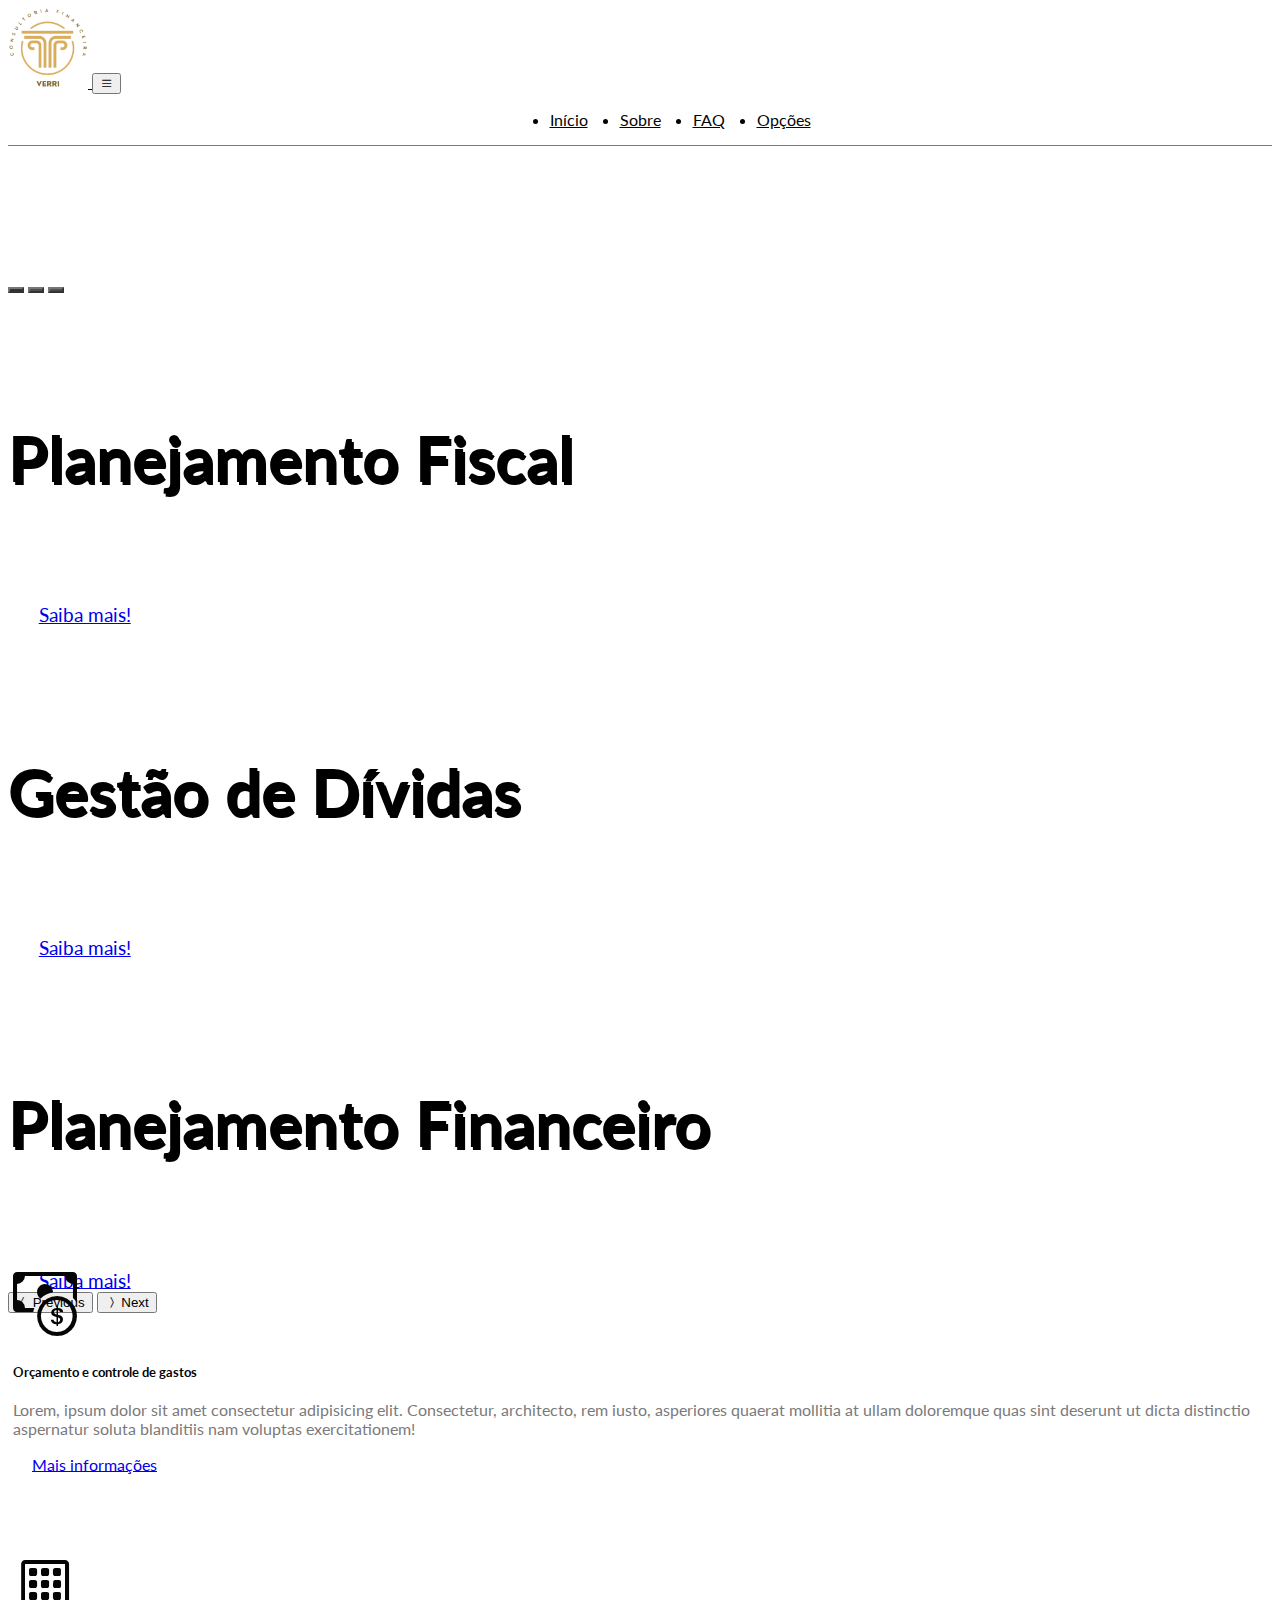
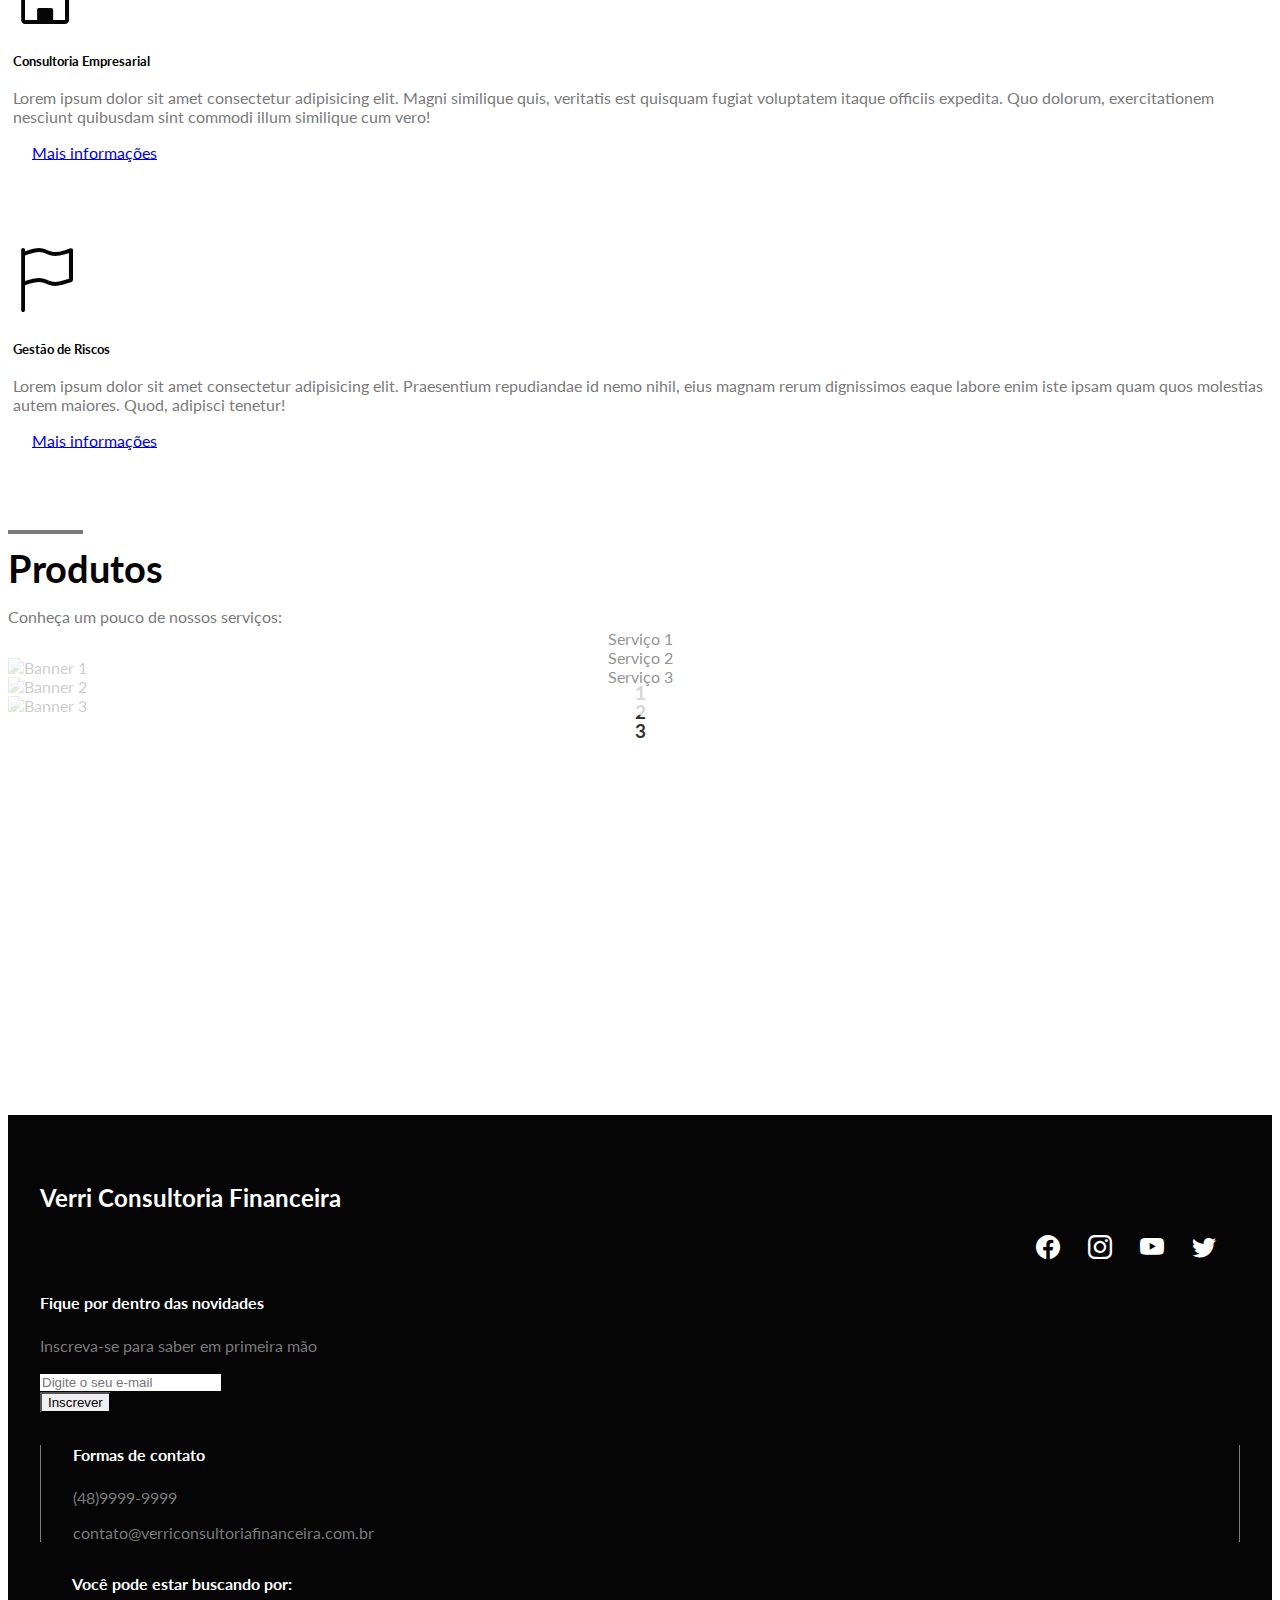
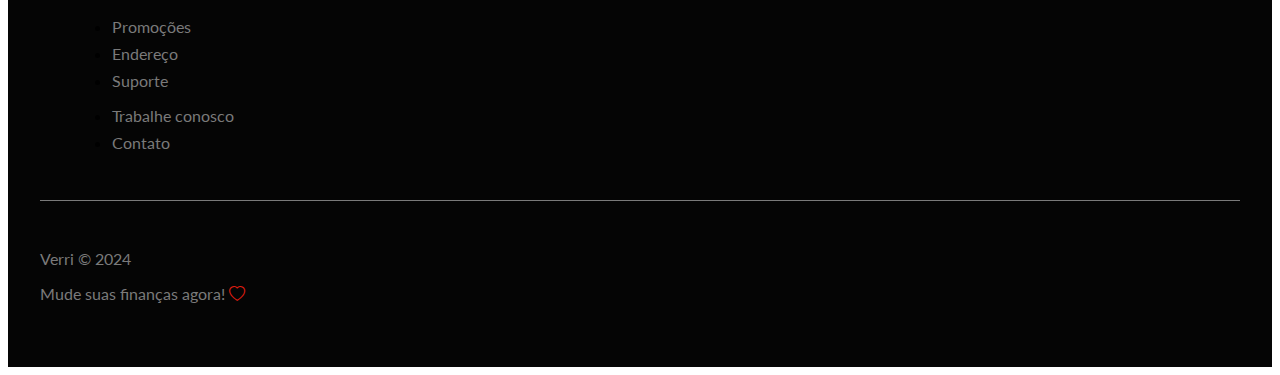
==== index.html @ dd6fc420 "Alterações na estrutura" ====
<!DOCTYPE html>
<html lang="pt-br">
<head>
    <meta charset="UTF-8">
    <meta http-equiv="X-UA-Compatible" content="IE=edge">
    <meta name="viewport" content="width=device-width, initial-scale=1.0">
    <title>Verri Consultoria Financeira</title>
    <!-- Fonte - Lato -->
    <link rel="preconnect" href="https://fonts.googleapis.com">
    <link rel="preconnect" href="https://fonts.gstatic.com" crossorigin>
    <link href="https://fonts.googleapis.com/css2?family=Lato:ital,wght@0,100;0,300;0,400;0,700;0,900;1,100;1,300;1,400;1,700;1,900&display=swap" rel="stylesheet"> 
    <!-- CSS Bootstrap -->
    <link href="https://cdn.jsdelivr.net/npm/bootstrap@5.1.3/dist/css/bootstrap.min.css" rel="stylesheet" integrity="sha384-1BmE4kWBq78iYhFldvKuhfTAU6auU8tT94WrHftjDbrCEXSU1oBoqyl2QvZ6jIW3" crossorigin="anonymous">
    <!-- ícones -->
    <link rel="stylesheet" href="https://cdn.jsdelivr.net/npm/bootstrap-icons@1.6.1/font/bootstrap-icons.css">
    <!-- JavaScript Bootstrap -->
    <script src="https://cdn.jsdelivr.net/npm/bootstrap@5.1.3/dist/js/bootstrap.bundle.min.js" integrity="sha384-ka7Sk0Gln4gmtz2MlQnikT1wXgYsOg+OMhuP+IlRH9sENBO0LRn5q+8nbTov4+1p" crossorigin="anonymous"></script>
    <!-- CSS projeto -->
    <link rel="stylesheet" href="styles/styles.css">
</head>
<body>
    <!-- NAVBAR -->
    <nav class="navbar navbar-expand-lg fixed-top bg-primary-color" id="navbar">
        <div class="container">
            <a href="#" class="navbar-brand primary-color">
                <img src="src/img/Gold Elegant Business Logo.png" alt="Gold Coffee">
            </a>
            <button 
            class="navbar-toggler" 
            type="button" 
            data-bs-toggle="collapse"
            data-bs-target="#navbar-items"
            aria-controls="navbar-items" 
            aria-expanded="false" 
            aria-label="Toggle navigation">
                <i class="bi bi-list"></i>
            </button> 
            <div class="collapse navbar-collapse" id="navbar-items">
                <ul class="navbar-nav me-auto mb-2 mb-lg-0">
                    <li class="nav-item">
                        <a href="index.html" class="nav-link primary-color">Início</a>
                    </li>
                    <li class="nav-item">
                        <a href="#" class="nav-link primary-color">Sobre</a>
                    </li>
                    <li class="nav-item">
                      <a href="#" class="nav-link primary-color">FAQ</a>
                  </li>
                    <li class="nav-item">
                        <a href="index.html" class="nav-link primary-color">Opções</a>
                    </li>
                </ul>
            </div>
        </div>
    </nav>

    <!-- CAROUSEL -->
    <div class="container" id="slider-container">
        <div class="carousel slide" id="slider" data-bs-ride="carousel">
            <div class="carousel-indicators">
                <button type="button" 
                class="active" 
                data-bs-target="#slider" 
                data-bs-slide-to="0" 
                aria-current="true" 
                aria-label="Slide 1">
                </button>
                <button type="button" 
                data-bs-target="#slider" 
                data-bs-slide-to="1" 
                aria-label="Slide 2">
                </button>
                <button type="button" 
                data-bs-target="#slider" 
                data-bs-slide-to="2" 
                aria-label="Slide 3">
                </button>
            </div>
            <div class="carousel-inner">
                <div class="carousel-item active">
                    <img src="https://images.unsplash.com/photo-1511285605577-4d62fb50d2f7?q=80&w=1776&auto=format&fit=crop&ixlib=rb-4.0.3&ixid=M3wxMjA3fDB8MHxwaG90by1wYWdlfHx8fGVufDB8fHx8fA%3D%3D" class="d-block w-100" alt="">
                    <div class="carousel-caption">
                        <h5>Planejamento Fiscal</h5>
                        <a href="#" class="btn btn-dark">Saiba mais!</a>
                    </div>
                </div>
                <div class="carousel-item">
                    <img src="https://images.unsplash.com/photo-1616628188524-65a2deb4f06f?q=80&w=2070&auto=format&fit=crop&ixlib=rb-4.0.3&ixid=M3wxMjA3fDB8MHxwaG90by1wYWdlfHx8fGVufDB8fHx8fA%3D%3D" class="d-block w-100" alt="">
                    <div class="carousel-caption">
                        <h5>Gestão de Dívidas</h5>
                        <a href="#" class="btn btn-dark">Saiba mais!</a>
                    </div>
                </div>
                <div class="carousel-item">
                    <img src="https://images.unsplash.com/photo-1569511502671-8c1bbf96fc8d?q=80&w=2066&auto=format&fit=crop&ixlib=rb-4.0.3&ixid=M3wxMjA3fDB8MHxwaG90by1wYWdlfHx8fGVufDB8fHx8fA%3D%3D" class="d-block w-100" alt="">
                    <div class="carousel-caption">
                        <h5>Planejamento Financeiro</h5>
                        <a href="#" class="btn btn-dark">Saiba mais!</a>
                    </div>
                </div>
                <button class="carousel-control-prev"
                type="button"
                data-bs-target="#slider"
                data-bs-slide="prev">
                    <i class="bi bi-chevron-compact-left"></i>
                    <span class="visually-hidden">Previous</span>
                </button>
                <button class="carousel-control-next"
                type="button"
                data-bs-target="#slider"
                data-bs-slide="next">
                    <i class="bi bi-chevron-compact-right"></i>
                    <span class="visually-hidden">Next</span>
                </button>
            </div>
        </div>
        <!-- CARDS ABAIXO DO CAROUSEL -->
        <div class="col-12 col-md-10 offset-md-1" id="mini-banners">
            <div class="row">
                <div class="col-12 col-md-4">
                    <div class="card text-center">
                        <i class="bi bi-cash-coin primary-color"></i> <!-- ALTERAR ÍCONE -->
                        <div class="card-body">
                            <h5 class="card-title primary-color">Orçamento e controle de gastos</h5>
                            <p class="card-text secondary-color">
                                Lorem, ipsum dolor sit amet consectetur adipisicing elit. Consectetur, architecto, rem iusto, asperiores quaerat mollitia at ullam doloremque quas sint deserunt ut dicta distinctio aspernatur soluta blanditiis nam voluptas exercitationem!
                            </p>
                            <a href="#" class="btn btn-dark">Mais informações</a>
                        </div>
                    </div>
                </div>
                <div class="col-12 col-md-4">
                    <div class="card text-center">
                        <i class="bi bi-building primary-color"></i> <!-- ALTERAR ÍCONE -->
                        <div class="card-body">
                            <h5 class="card-title">Consultoria Empresarial</h5>
                            <p class="card-text secondary-color">
                                Lorem ipsum dolor sit amet consectetur adipisicing elit. Magni similique quis, veritatis est quisquam fugiat voluptatem itaque officiis expedita. Quo dolorum, exercitationem nesciunt quibusdam sint commodi illum similique cum vero!
                            </p>
                            <a href="#" class="btn btn-dark">Mais informações</a>
                        </div>
                    </div>
                </div>
                <div class="col-12 col-md-4">
                    <div class="card text-center">
                        <i class="bi bi-flag primary-color"></i> <!-- ALTERAR ÍCONE -->
                        <div class="card-body">
                            <h5 class="card-title primary-color">Gestão de Riscos</h5>
                            <p class="card-text secondary-color">
                                Lorem ipsum dolor sit amet consectetur adipisicing elit. Praesentium repudiandae id nemo nihil, eius magnam rerum dignissimos eaque labore enim iste ipsam quam quos molestias autem maiores. Quod, adipisci tenetur!
                            </p>
                            <a href="#" class="btn btn-dark">Mais informações</a>
                        </div>
                    </div>
                </div>
            </div>
        </div>
    </div>
    <!-- DESTAQUES -->
    <div class="container" id="featured-container">
        <div class="col-12">
            <h2 class="title primary-color">Produtos</h2>
            <p class="subtitle secondary-color">
                Conheça um pouco de nossos serviços:
            </p>
        </div>
        <div class="col-12" id="featured-images">
            <div class="row g-4">
                <div class="col-12 col-md-4">
                    <img src="https://cdn.pixabay.com/photo/2017/03/23/12/44/botanical-garden-2168222_1280.jpg" alt="Banner 1" class="img-fluid">
                    <div class="banner-content">
                        <p class="secondary-color">Serviço 1</p>
                        <h3>1</h3>
                    </div>
                </div>
                <div class="col-12 col-md-4">
                    <img src="https://cdn.pixabay.com/photo/2017/07/02/21/16/chimarrao-2465868_1280.jpg" alt="Banner 2" class="img-fluid">
                    <div class="banner-content">
                        <p class="secondary-color">Serviço 2</p>
                        <h3>2</h3>
                    </div>
                </div>
                <div class="col-12 col-md-4">
                    <img src="https://cdn.pixabay.com/photo/2020/06/21/21/29/opera-de-arame-5326903_1280.jpg" alt="Banner 3" class="img-fluid">
                    <div class="banner-content">
                        <p class="secondary-color">Serviço 3</p>
                        <h3>3</h3>
                    </div>
                </div>
            </div>
        </div>
    </div>
    <footer class="container-fluid bg-dark-color" id="footer">
        <div class="container">
          <div class="row">
            <!-- FOOTER TOP -->
            <div class="col-12" id="footer-top">
              <div class="row justify-content-between">
                <div class="col-4">
                  <h2>
                    Verri Consultoria Financeira
                  </h2>
                </div>
                <div class="col-4" id="social-icons">
                  <i class="bi bi-facebook"></i>
                  <i class="bi bi-instagram"></i>
                  <i class="bi bi-youtube"></i>
                  <i class="bi bi-twitter"></i>
                </div>
              </div>
            </div>
            <!-- FOOTER DETAILS -->
            <div class="col-12" id="footer-details">
              <div class="row">
                <div class="col-12 col-md-4" id="news-container">
                  <h4>Fique por dentro das novidades</h4>
                  <p class="secondary-color">
                    Inscreva-se para saber em primeira mão
                  </p>
                  <form>
                    <div class="mb-3">
                      <input
                        type="email"
                        class="form-control"
                        placeholder="Digite o seu e-mail"
                      />
                    </div>
                    <button class="btn btn-dark">Inscrever</button>
                  </form>
                </div>
                <div class="col-12 col-md-4" id="contact-container">
                  <h4>Formas de contato</h4>
                  <p class="secondary-color">(48)9999-9999</p>
                  <p class="secondary-color">contato@verriconsultoriafinanceira.com.br</p>
                </div>
                <div class="col-12 col-md-4" id="links-container">
                  <div class="row">
                    <h4>Você pode estar buscando por:</h4>
                    <div class="col-6">
                      <ul class="list-unstyled">
                        <li><a href="#" class="secondary-color">Promoções</a></li>
                        <li><a href="#" class="secondary-color">Endereço</a></li>
                        <li><a href="#" class="secondary-color">Suporte</a></li>
                      </ul>
                    </div>
                    <div class="col-6">
                      <ul class="list-unstyled">
                        <li>
                          <a href="#" class="secondary-color">Trabalhe conosco</a>
                        </li>
                        <li><a href="#" class="secondary-color">Contato</a></li>
                      </ul>
                    </div>
                  </div>
                </div>
              </div>
            </div>
            <!-- FOOTER BOTTOM -->
            <div class="col-12" id="footer-bottom">
              <div class="row justify-content-between">
                <div class="col-12 col-md-3">
                  <p class="secondary-color">Verri &copy; 2024</p>
                </div>
                <div class="col-12 col-md-3">
                  <p class="secondary-color">
                    Mude suas finanças agora!
                    <i class="bi bi-heart"></i>
                  </p>
                </div>
              </div>
            </div>
          </div>
        </div>
      </footer>  
</body>
</html>
---- styles/styles.css ----
body {
    font-family: 'Lato', sans-serif;
}

.bg-primary-color {
    background-color: white;
}

.bg-secondary-color {
    background-color: #ece8ea;
}

.bg-dark-color {
    background-color: #050505;
}

.primary-color {
    color: #050505;
}

.secondary-color {
    color: #7a7a7a;
}

/*NAVBAR*/
#navbar {
    border-bottom: 1px solid #7a7a7a;
}

#navbar a:hover{
    color: #7a7a7a;
}

#navbar a:active{
    border-bottom: 1px solid #050505;
}

.navbar-brand img {
    width: 80px;
}

/* .navbar-brand span {
    font-weight: 700;
    font-size: 1.5em;
    margin-left: 0.5em;
} */

#navbar-items .navbar-nav {
    display: flex;
    justify-content: center;
    width: 100%;
}

#navbar-items .nav-item {
    margin: 0 1em;
}

/* CAROUSEL */
#slider {
    margin-top: 8em;
    margin-bottom: 1em;
}

#slider .carousel-caption {
    bottom: 3em;
}

#slider .carousel-caption h5 {
    font-size: 2.5em;
    text-shadow: black 2px 2px;
}

.btn {
    border-radius: 0;
}

#slider .btn {
    padding: 0.3em 0.8em;
    font-size: 1em;
    margin-top: 1em;
}

.carousel-caption-prev i,
.carousel-caption-next i {
    color: #111;
    font-size: 3em;
}

.carousel-indicators [data-bs-target] {
    background-color: #222;
    opacity: 0.8;
}

.carousel-indicators .active {
    background-color: black;
}

@media(min-width: 768px) {
    #slider .carousel-caption {
        bottom: 15em;
    }

    #slider .carousel-caption h5 {
        font-size: 4em;
        text-shadow: black 2px 3px;
    }

    #slider .btn {
        padding: 0.6em 1.6em;
        font-size: 1.2em;
    }

    .carousel-indicators {
        bottom: 7em;
    }
}

/* CARDS */
#mini-banners {
    margin-bottom: 4em;
}

#mini-banners .card {
    padding: 2em 0.3em;
    border-radius: 0;
    margin-bottom: 1em;
}

#mini-banners i {
    font-size: 4em;
}

#mini-banners .card-title {
    margin-bottom: 1.5em;
}

#mini-banners .btn {
    margin-top: 1.5em;
    padding: 0.6em 1.2em;
}

@media(min-width: 768px) {
    #mini-banners {
        margin-top: -6em;
    }
}

#featured-container {
    margin-bottom: 4em;
}

.title {
    font-size: 1.75em;
    margin-bottom: .4em;
    position: relative;
}

.title:before {
    width: 75px;
    border-top: 4px solid #7a7a7a;
    content:  "";
    position: absolute;
    bottom: 2em;
}

#featured-images {
    margin-top: 2em;
}

#featured-images .col-md-4 {
    position: relative;
    cursor: pointer;
}

#featured-images .col-md-4 > .banner-content{
    opacity: 0.8;
}

#featured-images .banner-content {
    position: absolute;
    top: 0;
    left: 0;
    height: 100%;
    width: 100%;
    background-color: white;
    display: flex;
    justify-content: center;
    align-items: center;
    flex-direction: column;
    opacity: 0.6;
    transition: 0.5s;
}

@media (min-width: 768px) {
    .title {
        font-size: 2.4em;
    }
    .title:before {
        bottom: 1.5em;
    }

    #featured-images .banner-content {
        opacity: 0;
    }
}

/* FOOTER TOP */
#footer {
    margin-top: 400px;
    padding: 3em 2em;
  }
  
  #footer-top {
    margin-bottom: 2em;
  }
  
  #footer-top,
  #footer-top i {
    color: #fff;
  }
  
  #social-icons {
    text-align: right;
  }
  
  #social-icons i {
    margin-right: 1em;
    font-size: 1.5em;
    cursor: pointer;
  }
  
  #social-icons i:hover {
    color: #7a7a7a;
  }
  
  /* FOOTER DETAILS */
  #footer-details {
    margin-bottom: 3em;
  }
  
  #news-container,
  #contact-container,
  #links-container {
    padding: 0;
    border: 0;
    margin-bottom: 2em;
  }
  
  #footer-details h4 {
    color: #fff;
    margin-bottom: 1.5em;
  }
  
  #news-container input {
    border-radius: 0;
    border: none;
  }
  
  #links-container li {
    margin-bottom: 0.5em;
  }
  
  #links-container a {
    text-decoration: none;
  }
  
  #links-container a:hover {
    color: #fff;
  }
  
  /* FOOTER BOTTOM */
  #footer-bottom {
    border-top: 1px solid #7a7a7a;
    padding-top: 2em;
  }
  
  #footer-bottom i {
    color: #e61e10;
  }
  
  @media (min-width: 768px) {
    #news-container {
      padding-right: 2em;
    }
  
    #contact-container {
      padding: 0 2em;
      border-left: 1px solid #7a7a7a;
      border-right: 1px solid #7a7a7a;
    }
  
    #links-container {
      padding-left: 2em;
    }
  }
  
  /*Quem somos*/
  .cards-integrantes {
      text-align: center;
      height: auto;
      padding: 20px 5px;
      border: solid 1px #7a7a7a;
  }

  .cards-integrantes img {
      width: 250px;
  }

  .cards-integrantes .bi {
      font-size: 1.5em;
      color: #333;
      margin: 0em 0.5em;
  }

/*Accordion*/
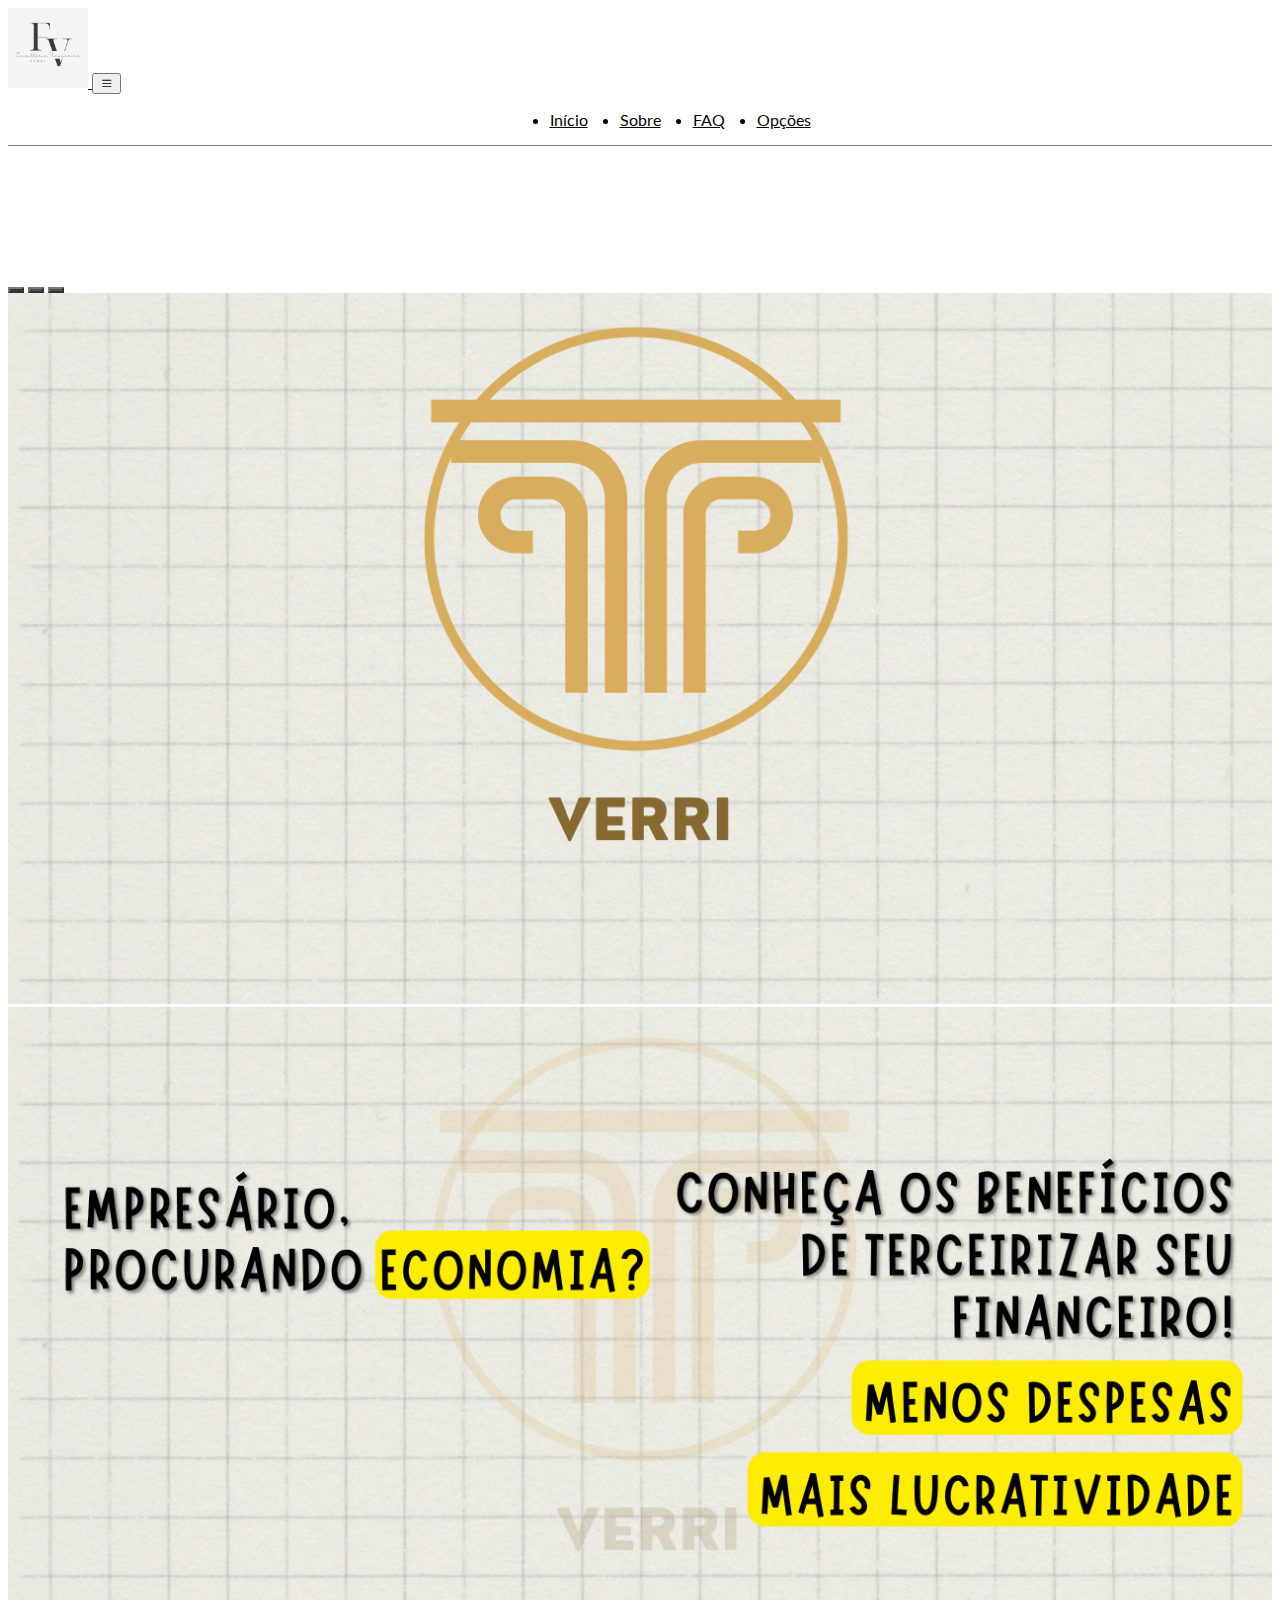
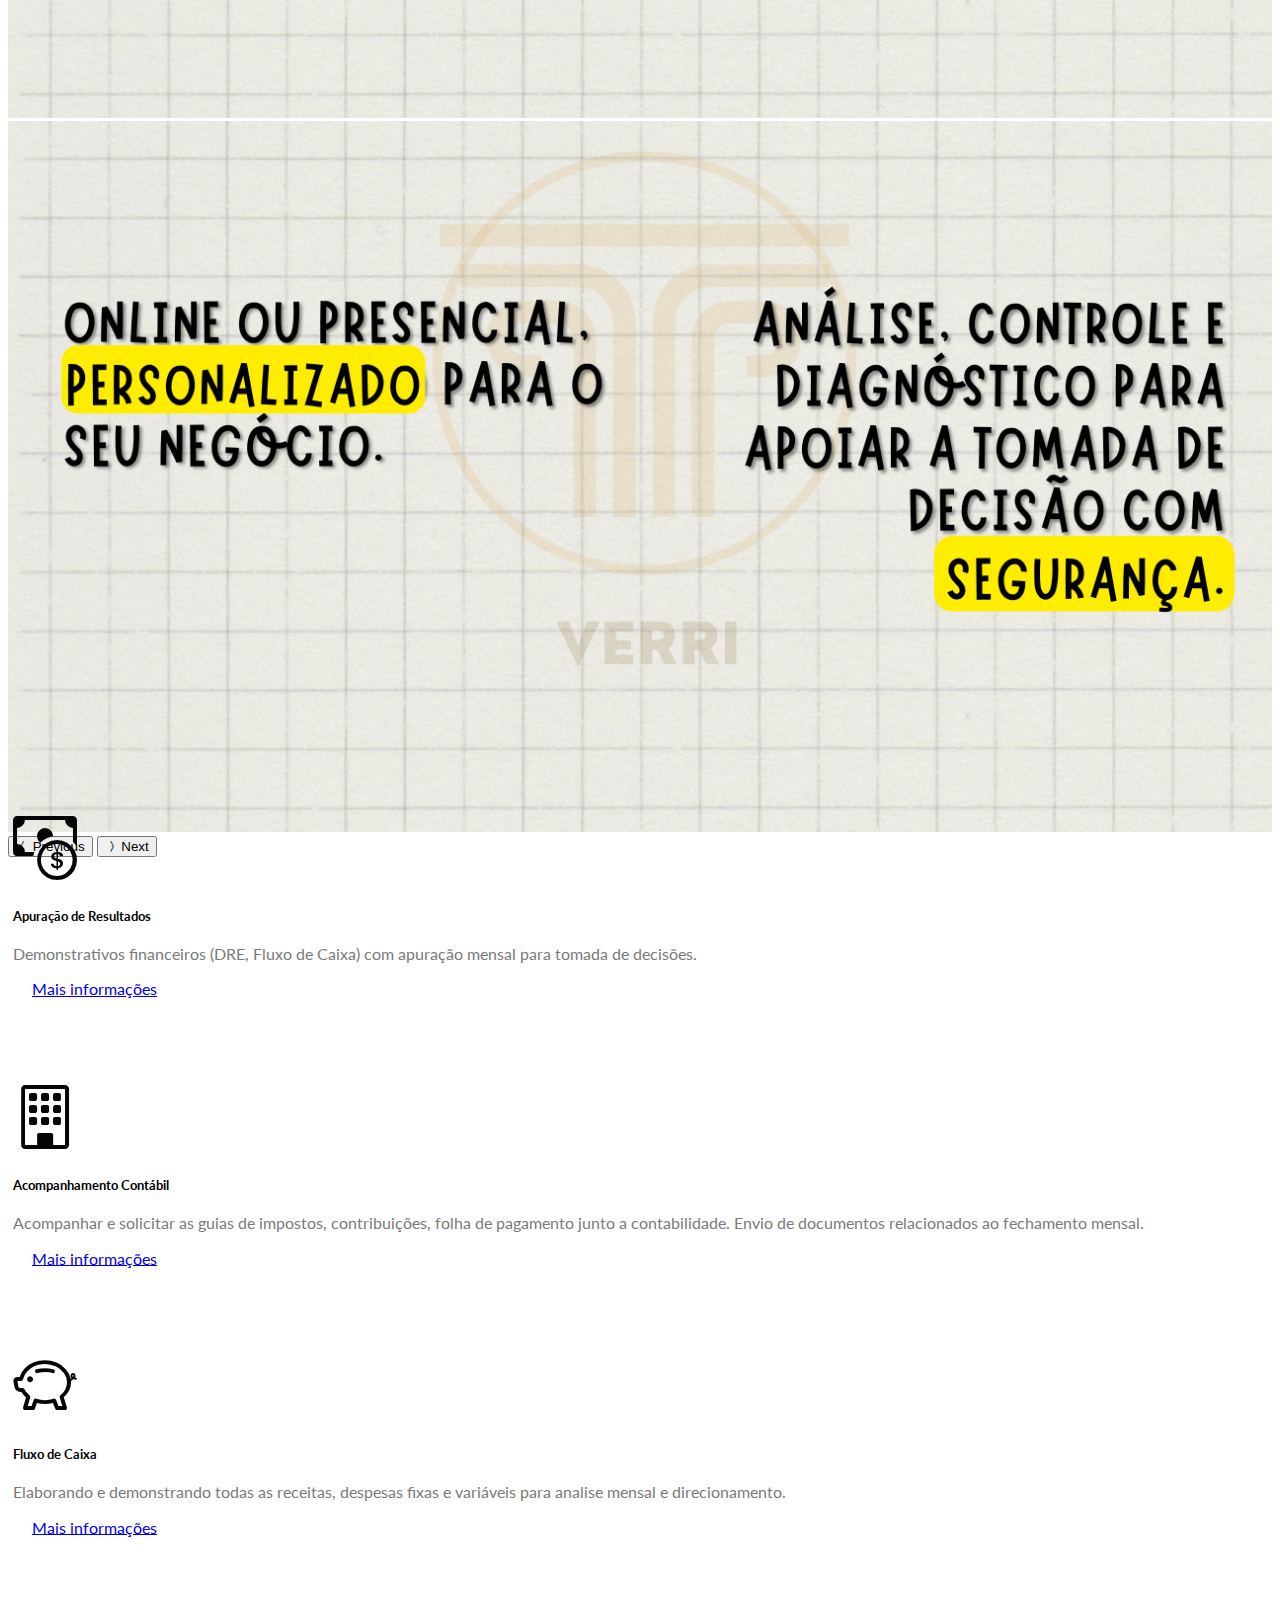
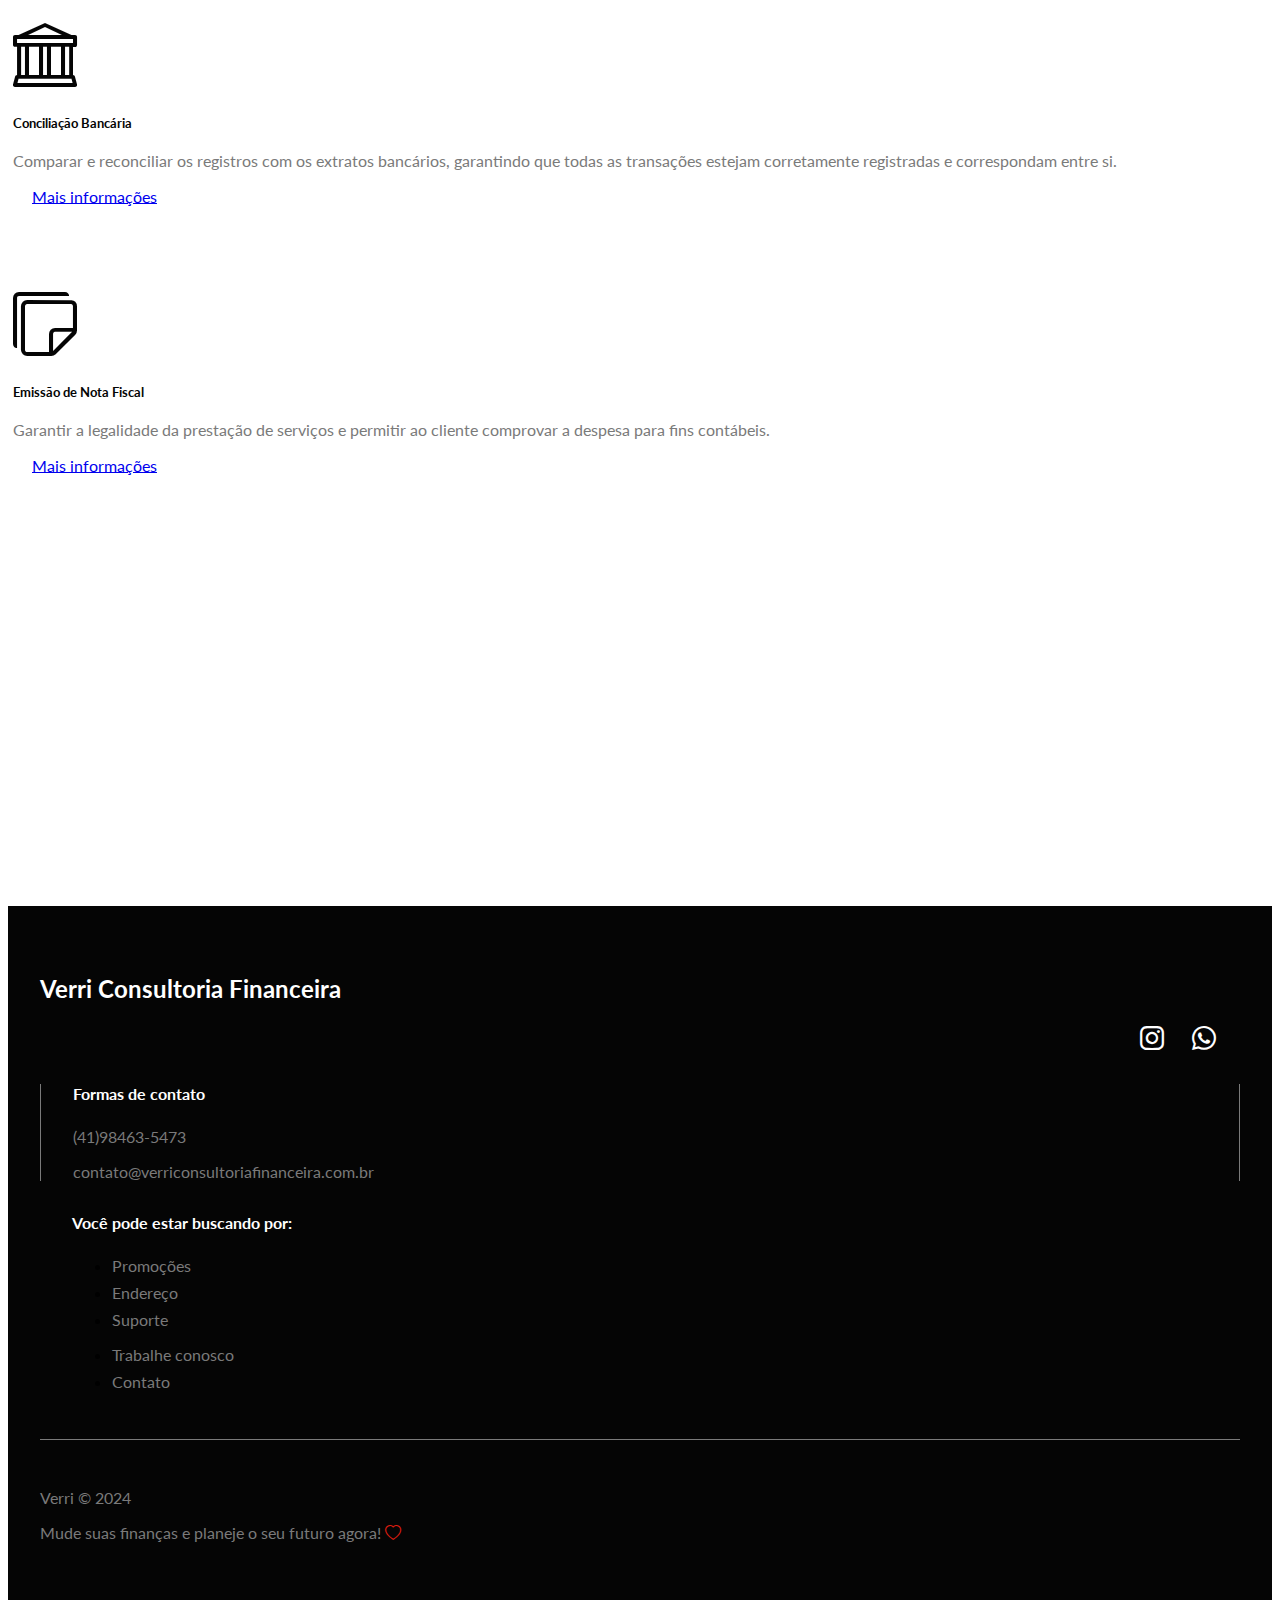
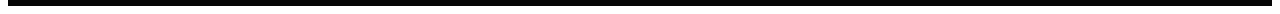
==== commit 1009020f: "Continuação do desenvolvimento" ====
--- a/index.html
+++ b/index.html
@@ -23,7 +23,7 @@
     <nav class="navbar navbar-expand-lg fixed-top bg-primary-color" id="navbar">
         <div class="container">
             <a href="#" class="navbar-brand primary-color">
-                <img src="src/img/Gold Elegant Business Logo.png" alt="Gold Coffee">
+                <img src="src/img/logo.png" alt="Gold Coffee">
             </a>
             <button 
             class="navbar-toggler" 
@@ -41,7 +41,7 @@
                         <a href="index.html" class="nav-link primary-color">Início</a>
                     </li>
                     <li class="nav-item">
-                        <a href="#" class="nav-link primary-color">Sobre</a>
+                        <a href="sobre.html" class="nav-link primary-color">Sobre</a>
                     </li>
                     <li class="nav-item">
                       <a href="#" class="nav-link primary-color">FAQ</a>
@@ -78,25 +78,13 @@
             </div>
             <div class="carousel-inner">
                 <div class="carousel-item active">
-                    <img src="https://images.unsplash.com/photo-1511285605577-4d62fb50d2f7?q=80&w=1776&auto=format&fit=crop&ixlib=rb-4.0.3&ixid=M3wxMjA3fDB8MHxwaG90by1wYWdlfHx8fGVufDB8fHx8fA%3D%3D" class="d-block w-100" alt="">
-                    <div class="carousel-caption">
-                        <h5>Planejamento Fiscal</h5>
-                        <a href="#" class="btn btn-dark">Saiba mais!</a>
-                    </div>
+                    <img src="src/img/carousel/3.png" class="d-block w-100" alt="">
                 </div>
                 <div class="carousel-item">
-                    <img src="https://images.unsplash.com/photo-1616628188524-65a2deb4f06f?q=80&w=2070&auto=format&fit=crop&ixlib=rb-4.0.3&ixid=M3wxMjA3fDB8MHxwaG90by1wYWdlfHx8fGVufDB8fHx8fA%3D%3D" class="d-block w-100" alt="">
-                    <div class="carousel-caption">
-                        <h5>Gestão de Dívidas</h5>
-                        <a href="#" class="btn btn-dark">Saiba mais!</a>
-                    </div>
+                    <img src="src/img/carousel/2.png"d-block w-100" alt="">
                 </div>
                 <div class="carousel-item">
-                    <img src="https://images.unsplash.com/photo-1569511502671-8c1bbf96fc8d?q=80&w=2066&auto=format&fit=crop&ixlib=rb-4.0.3&ixid=M3wxMjA3fDB8MHxwaG90by1wYWdlfHx8fGVufDB8fHx8fA%3D%3D" class="d-block w-100" alt="">
-                    <div class="carousel-caption">
-                        <h5>Planejamento Financeiro</h5>
-                        <a href="#" class="btn btn-dark">Saiba mais!</a>
-                    </div>
+                    <img src="src/img/carousel/1.png"d-block w-100" alt="">
                 </div>
                 <button class="carousel-control-prev"
                 type="button"
@@ -116,14 +104,14 @@
         </div>
         <!-- CARDS ABAIXO DO CAROUSEL -->
         <div class="col-12 col-md-10 offset-md-1" id="mini-banners">
-            <div class="row">
+            <div class="row justify-content-center">
                 <div class="col-12 col-md-4">
                     <div class="card text-center">
                         <i class="bi bi-cash-coin primary-color"></i> <!-- ALTERAR ÍCONE -->
                         <div class="card-body">
-                            <h5 class="card-title primary-color">Orçamento e controle de gastos</h5>
-                            <p class="card-text secondary-color">
-                                Lorem, ipsum dolor sit amet consectetur adipisicing elit. Consectetur, architecto, rem iusto, asperiores quaerat mollitia at ullam doloremque quas sint deserunt ut dicta distinctio aspernatur soluta blanditiis nam voluptas exercitationem!
+                            <h5 class="card-title primary-color">Apuração de Resultados</h5>
+                            <p class="card-text secondary-color">
+                              Demonstrativos financeiros (DRE, Fluxo de Caixa) com apuração mensal para tomada de decisões.
                             </p>
                             <a href="#" class="btn btn-dark">Mais informações</a>
                         </div>
@@ -133,58 +121,48 @@
                     <div class="card text-center">
                         <i class="bi bi-building primary-color"></i> <!-- ALTERAR ÍCONE -->
                         <div class="card-body">
-                            <h5 class="card-title">Consultoria Empresarial</h5>
-                            <p class="card-text secondary-color">
-                                Lorem ipsum dolor sit amet consectetur adipisicing elit. Magni similique quis, veritatis est quisquam fugiat voluptatem itaque officiis expedita. Quo dolorum, exercitationem nesciunt quibusdam sint commodi illum similique cum vero!
-                            </p>
-                            <a href="#" class="btn btn-dark">Mais informações</a>
-                        </div>
-                    </div>
-                </div>
-                <div class="col-12 col-md-4">
-                    <div class="card text-center">
-                        <i class="bi bi-flag primary-color"></i> <!-- ALTERAR ÍCONE -->
-                        <div class="card-body">
-                            <h5 class="card-title primary-color">Gestão de Riscos</h5>
-                            <p class="card-text secondary-color">
-                                Lorem ipsum dolor sit amet consectetur adipisicing elit. Praesentium repudiandae id nemo nihil, eius magnam rerum dignissimos eaque labore enim iste ipsam quam quos molestias autem maiores. Quod, adipisci tenetur!
-                            </p>
-                            <a href="#" class="btn btn-dark">Mais informações</a>
-                        </div>
-                    </div>
-                </div>
-            </div>
-        </div>
-    </div>
-    <!-- DESTAQUES -->
-    <div class="container" id="featured-container">
-        <div class="col-12">
-            <h2 class="title primary-color">Produtos</h2>
-            <p class="subtitle secondary-color">
-                Conheça um pouco de nossos serviços:
-            </p>
-        </div>
-        <div class="col-12" id="featured-images">
-            <div class="row g-4">
-                <div class="col-12 col-md-4">
-                    <img src="https://cdn.pixabay.com/photo/2017/03/23/12/44/botanical-garden-2168222_1280.jpg" alt="Banner 1" class="img-fluid">
-                    <div class="banner-content">
-                        <p class="secondary-color">Serviço 1</p>
-                        <h3>1</h3>
-                    </div>
-                </div>
-                <div class="col-12 col-md-4">
-                    <img src="https://cdn.pixabay.com/photo/2017/07/02/21/16/chimarrao-2465868_1280.jpg" alt="Banner 2" class="img-fluid">
-                    <div class="banner-content">
-                        <p class="secondary-color">Serviço 2</p>
-                        <h3>2</h3>
-                    </div>
-                </div>
-                <div class="col-12 col-md-4">
-                    <img src="https://cdn.pixabay.com/photo/2020/06/21/21/29/opera-de-arame-5326903_1280.jpg" alt="Banner 3" class="img-fluid">
-                    <div class="banner-content">
-                        <p class="secondary-color">Serviço 3</p>
-                        <h3>3</h3>
+                            <h5 class="card-title">Acompanhamento Contábil</h5>
+                            <p class="card-text secondary-color">
+                              Acompanhar e solicitar as guias de impostos, contribuições, folha de pagamento junto a contabilidade. Envio de documentos relacionados ao fechamento mensal.
+                            </p>
+                            <a href="#" class="btn btn-dark">Mais informações</a>
+                        </div>
+                    </div>
+                </div>
+                <div class="col-12 col-md-4">
+                    <div class="card text-center">
+                        <i class="bi bi-piggy-bank primary-color"></i> <!-- ALTERAR ÍCONE -->
+                        <div class="card-body">
+                            <h5 class="card-title primary-color">Fluxo de Caixa</h5>
+                            <p class="card-text secondary-color">
+                              Elaborando e demonstrando todas  as receitas, despesas fixas e variáveis para analise mensal e direcionamento. 
+                            </p>
+                            <a href="#" class="btn btn-dark">Mais informações</a>
+                        </div>
+                    </div>
+                </div>
+                <div class="col-12 col-md-4">
+                    <div class="card text-center">
+                        <i class="bi bi-bank primary-color"></i> <!-- ALTERAR ÍCONE -->
+                        <div class="card-body">
+                            <h5 class="card-title primary-color">Conciliação Bancária</h5>
+                            <p class="card-text secondary-color">
+                                Comparar e reconciliar os registros com os extratos bancários, garantindo que todas as transações estejam corretamente registradas e correspondam entre si.
+                            </p>
+                            <a href="#" class="btn btn-dark">Mais informações</a>
+                        </div>
+                    </div>
+                </div>
+                <div class="col-12 col-md-4">
+                    <div class="card text-center">
+                        <i class="bi bi-stickies primary-color"></i> <!-- ALTERAR ÍCONE -->
+                        <div class="card-body">
+                            <h5 class="card-title primary-color">Emissão de Nota Fiscal</h5>
+                            <p class="card-text secondary-color">
+                                Garantir a legalidade da prestação de serviços e permitir ao cliente comprovar a despesa para fins contábeis.
+                            </p>
+                            <a href="#" class="btn btn-dark">Mais informações</a>
+                        </div>
                     </div>
                 </div>
             </div>
@@ -202,35 +180,17 @@
                   </h2>
                 </div>
                 <div class="col-4" id="social-icons">
-                  <i class="bi bi-facebook"></i>
-                  <i class="bi bi-instagram"></i>
-                  <i class="bi bi-youtube"></i>
-                  <i class="bi bi-twitter"></i>
+                  <a href="https://www.instagram.com/verriconsultoriafinanceira/profilecard/?igsh=MWpwc2owa3JheGRr"><i class="bi bi-instagram"></i></a>
+                  <a href="https://wa.me/554184635473"><i class="bi bi-whatsapp"></i></a>
                 </div>
               </div>
             </div>
             <!-- FOOTER DETAILS -->
             <div class="col-12" id="footer-details">
               <div class="row">
-                <div class="col-12 col-md-4" id="news-container">
-                  <h4>Fique por dentro das novidades</h4>
-                  <p class="secondary-color">
-                    Inscreva-se para saber em primeira mão
-                  </p>
-                  <form>
-                    <div class="mb-3">
-                      <input
-                        type="email"
-                        class="form-control"
-                        placeholder="Digite o seu e-mail"
-                      />
-                    </div>
-                    <button class="btn btn-dark">Inscrever</button>
-                  </form>
-                </div>
                 <div class="col-12 col-md-4" id="contact-container">
                   <h4>Formas de contato</h4>
-                  <p class="secondary-color">(48)9999-9999</p>
+                  <p class="secondary-color">(41)98463-5473</p>
                   <p class="secondary-color">contato@verriconsultoriafinanceira.com.br</p>
                 </div>
                 <div class="col-12 col-md-4" id="links-container">
@@ -263,7 +223,7 @@
                 </div>
                 <div class="col-12 col-md-3">
                   <p class="secondary-color">
-                    Mude suas finanças agora!
+                    Mude suas finanças e planeje o seu futuro agora!
                     <i class="bi bi-heart"></i>
                   </p>
                 </div>
--- a/styles/styles.css
+++ b/styles/styles.css
@@ -27,11 +27,11 @@
     border-bottom: 1px solid #7a7a7a;
 }
 
-#navbar a:hover{
+#navbar a:hover {
     color: #7a7a7a;
 }
 
-#navbar a:active{
+#navbar a:active {
     border-bottom: 1px solid #050505;
 }
 
@@ -70,6 +70,11 @@
     text-shadow: black 2px 2px;
 }
 
+.carousel-item img {
+    width: 100%;
+    height: 100%;
+}
+
 .btn {
     border-radius: 0;
 }
@@ -158,7 +163,7 @@
 .title:before {
     width: 75px;
     border-top: 4px solid #7a7a7a;
-    content:  "";
+    content: "";
     position: absolute;
     bottom: 2em;
 }
@@ -172,9 +177,14 @@
     cursor: pointer;
 }
 
-#featured-images .col-md-4 > .banner-content{
+#featured-images img {
+    width: 100%;
+}
+
+#featured-images .col-md-4>.banner-content {
     opacity: 0.8;
 }
+
 
 #featured-images .banner-content {
     position: absolute;
@@ -195,6 +205,7 @@
     .title {
         font-size: 2.4em;
     }
+
     .title:before {
         bottom: 1.5em;
     }
@@ -208,108 +219,113 @@
 #footer {
     margin-top: 400px;
     padding: 3em 2em;
-  }
-  
-  #footer-top {
+}
+
+#footer-top {
     margin-bottom: 2em;
-  }
-  
-  #footer-top,
-  #footer-top i {
+}
+
+#footer-top,
+#footer-top i {
     color: #fff;
-  }
-  
-  #social-icons {
+}
+
+#social-icons {
     text-align: right;
-  }
-  
-  #social-icons i {
+}
+
+#social-icons i {
     margin-right: 1em;
     font-size: 1.5em;
     cursor: pointer;
-  }
-  
-  #social-icons i:hover {
+}
+
+#social-icons i:hover {
     color: #7a7a7a;
-  }
-  
-  /* FOOTER DETAILS */
-  #footer-details {
+}
+
+/* FOOTER DETAILS */
+#footer-details {
     margin-bottom: 3em;
-  }
-  
-  #news-container,
-  #contact-container,
-  #links-container {
+}
+
+#news-container,
+#contact-container,
+#links-container {
     padding: 0;
     border: 0;
     margin-bottom: 2em;
-  }
-  
-  #footer-details h4 {
+}
+
+#footer-details h4 {
     color: #fff;
     margin-bottom: 1.5em;
-  }
-  
-  #news-container input {
+}
+
+#news-container input {
     border-radius: 0;
     border: none;
-  }
-  
-  #links-container li {
+}
+
+#links-container li {
     margin-bottom: 0.5em;
-  }
-  
-  #links-container a {
+}
+
+#links-container a {
     text-decoration: none;
-  }
-  
-  #links-container a:hover {
+}
+
+#links-container a:hover {
     color: #fff;
-  }
-  
-  /* FOOTER BOTTOM */
-  #footer-bottom {
+}
+
+/* FOOTER BOTTOM */
+#footer-bottom {
     border-top: 1px solid #7a7a7a;
     padding-top: 2em;
-  }
-  
-  #footer-bottom i {
+}
+
+#footer-bottom i {
     color: #e61e10;
-  }
-  
-  @media (min-width: 768px) {
+}
+
+@media (min-width: 768px) {
     #news-container {
-      padding-right: 2em;
-    }
-  
+        padding-right: 2em;
+    }
+
     #contact-container {
-      padding: 0 2em;
-      border-left: 1px solid #7a7a7a;
-      border-right: 1px solid #7a7a7a;
-    }
-  
+        padding: 0 2em;
+        border-left: 1px solid #7a7a7a;
+        border-right: 1px solid #7a7a7a;
+    }
+
     #links-container {
-      padding-left: 2em;
-    }
-  }
-  
-  /*Quem somos*/
-  .cards-integrantes {
-      text-align: center;
-      height: auto;
-      padding: 20px 5px;
-      border: solid 1px #7a7a7a;
-  }
-
-  .cards-integrantes img {
-      width: 250px;
-  }
-
-  .cards-integrantes .bi {
-      font-size: 1.5em;
-      color: #333;
-      margin: 0em 0.5em;
-  }
-
-/*Accordion*/
+        padding-left: 2em;
+    }
+}
+
+/*Quem somos*/
+.cards-integrantes {
+    text-align: center;
+    height: auto;
+    padding: 20px 5px;
+    border: solid 1px #7a7a7a;
+}
+
+.cards-integrantes img {
+    width: 250px;
+}
+
+.cards-integrantes .bi {
+    font-size: 1.5em;
+    color: #333;
+    margin: 0em 0.5em;
+}
+
+
+
+/*/sobre*/
+#sobre {
+    margin-top: 8em;
+}